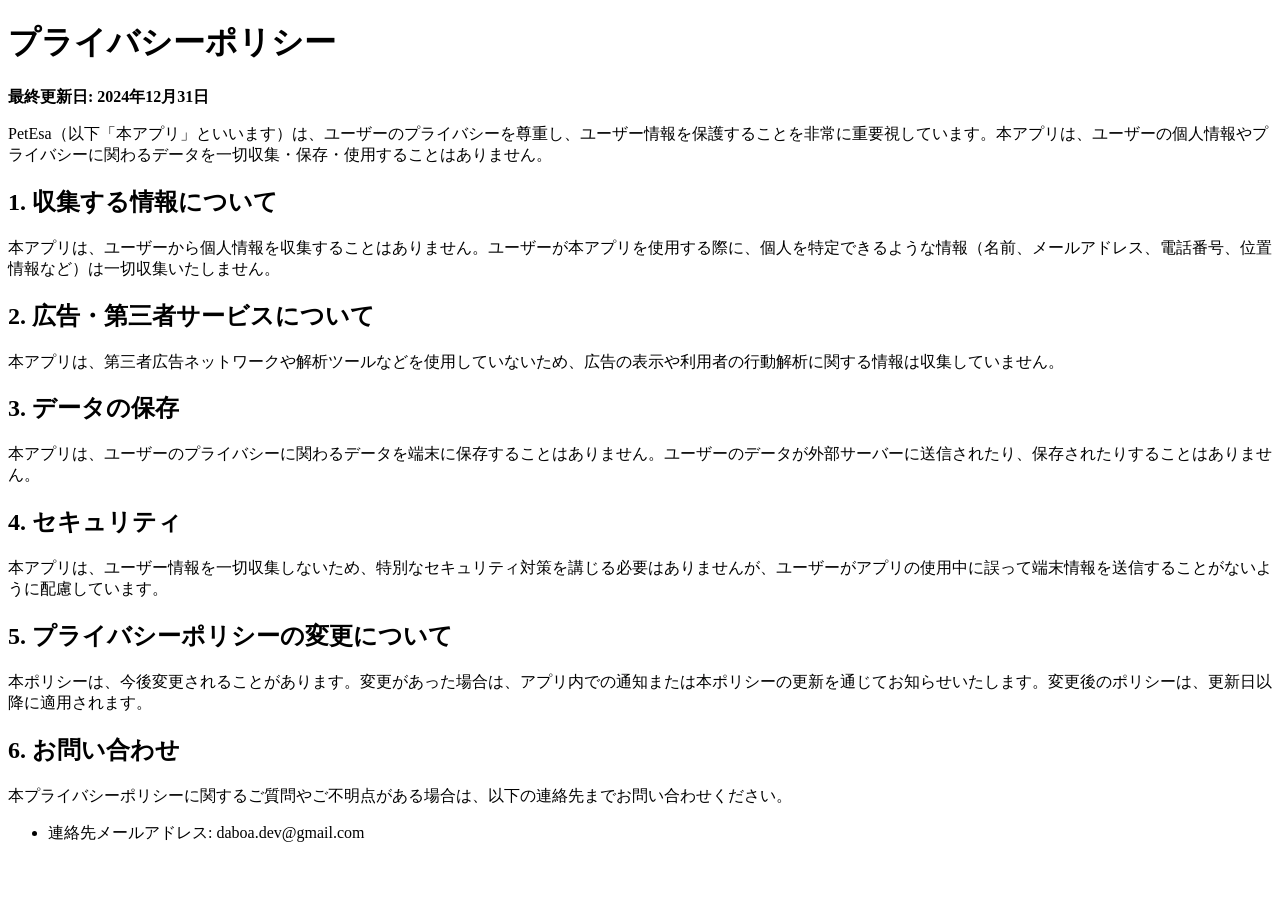
==== Android/PetEsa/PrivacyPolicy.html @ e40d6c3e "Create  PrivacyPolicy.html" ====
<!DOCTYPE html>
<html lang="ja">
<head>
    <meta charset="UTF-8">
    <meta name="viewport" content="width=device-width, initial-scale=1.0">
    <title>プライバシーポリシー</title>
</head>
<body>
    <h1>プライバシーポリシー</h1>
    <p><strong>最終更新日: 2024年12月31日</strong></p>

    <p>PetEsa（以下「本アプリ」といいます）は、ユーザーのプライバシーを尊重し、ユーザー情報を保護することを非常に重要視しています。本アプリは、ユーザーの個人情報やプライバシーに関わるデータを一切収集・保存・使用することはありません。</p>

    <h2>1. 収集する情報について</h2>
    <p>本アプリは、ユーザーから個人情報を収集することはありません。ユーザーが本アプリを使用する際に、個人を特定できるような情報（名前、メールアドレス、電話番号、位置情報など）は一切収集いたしません。</p>

    <h2>2. 広告・第三者サービスについて</h2>
    <p>本アプリは、第三者広告ネットワークや解析ツールなどを使用していないため、広告の表示や利用者の行動解析に関する情報は収集していません。</p>

    <h2>3. データの保存</h2>
    <p>本アプリは、ユーザーのプライバシーに関わるデータを端末に保存することはありません。ユーザーのデータが外部サーバーに送信されたり、保存されたりすることはありません。</p>

    <h2>4. セキュリティ</h2>
    <p>本アプリは、ユーザー情報を一切収集しないため、特別なセキュリティ対策を講じる必要はありませんが、ユーザーがアプリの使用中に誤って端末情報を送信することがないように配慮しています。</p>

    <h2>5. プライバシーポリシーの変更について</h2>
    <p>本ポリシーは、今後変更されることがあります。変更があった場合は、アプリ内での通知または本ポリシーの更新を通じてお知らせいたします。変更後のポリシーは、更新日以降に適用されます。</p>

    <h2>6. お問い合わせ</h2>
    <p>本プライバシーポリシーに関するご質問やご不明点がある場合は、以下の連絡先までお問い合わせください。</p>
    <ul>
        <li>連絡先メールアドレス: daboa.dev@gmail.com</li>
    </ul>
</body>
</html>
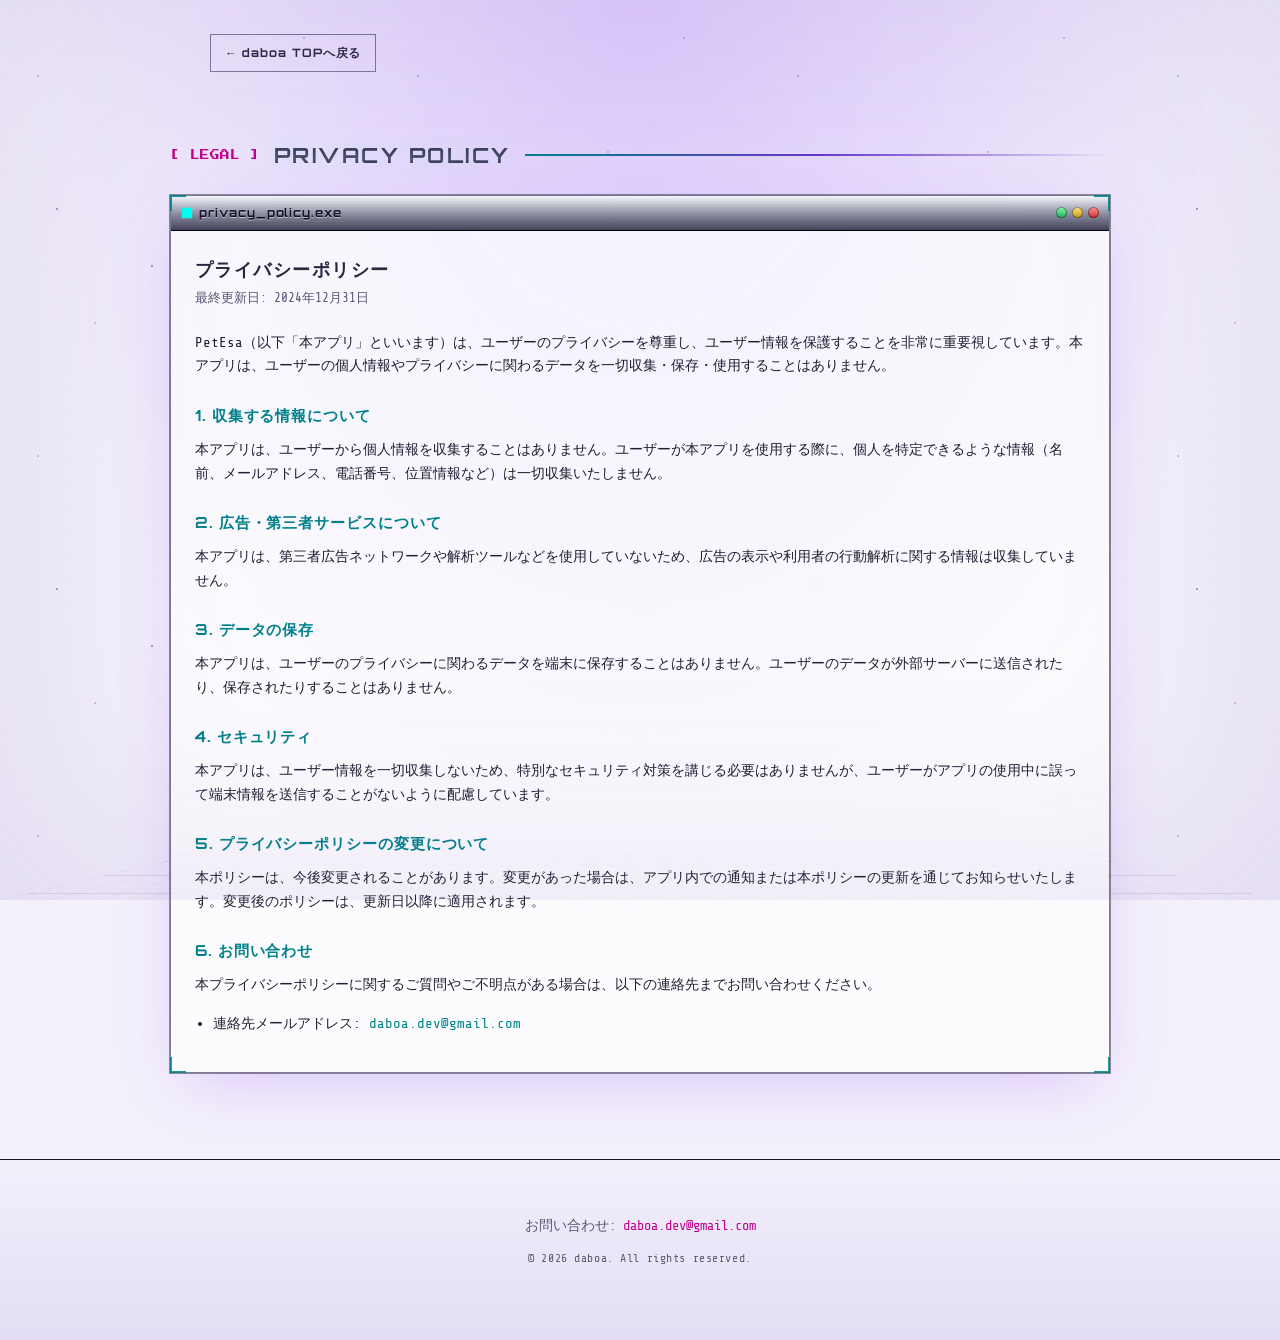
==== commit 9582b8c9: "Add light/dark theme support across all pages Add a system/light/dark theme toggle on the top page, " ====
--- a/Android/PetEsa/PrivacyPolicy.html
+++ b/Android/PetEsa/PrivacyPolicy.html
@@ -1,35 +1,96 @@
 <!DOCTYPE html>
 <html lang="ja">
 <head>
-    <meta charset="UTF-8">
-    <meta name="viewport" content="width=device-width, initial-scale=1.0">
-    <title>プライバシーポリシー</title>
+<meta charset="UTF-8">
+<script>
+(function(){
+  try{
+    var t = localStorage.getItem('daboaTheme');
+    if(t === 'light' || t === 'dark'){
+      document.documentElement.setAttribute('data-theme', t);
+    }
+  }catch(e){}
+})();
+</script>
+<meta name="viewport" content="width=device-width, initial-scale=1.0">
+<title>プライバシーポリシー | PetEsa - daboa</title>
+<meta name="theme-color" content="#050308">
+<link rel="icon" type="image/svg+xml" href="../../assets/img/favicon.svg">
+
+<link rel="preconnect" href="https://fonts.googleapis.com">
+<link rel="preconnect" href="https://fonts.gstatic.com" crossorigin>
+<link href="https://fonts.googleapis.com/css2?family=Orbitron:wght@700;900&family=Share+Tech+Mono&family=Press+Start+2P&display=swap" rel="stylesheet">
+
+<link rel="stylesheet" href="../../assets/css/style.css">
 </head>
 <body>
-    <h1>プライバシーポリシー</h1>
-    <p><strong>最終更新日: 2024年12月31日</strong></p>
 
-    <p>PetEsa（以下「本アプリ」といいます）は、ユーザーのプライバシーを尊重し、ユーザー情報を保護することを非常に重要視しています。本アプリは、ユーザーの個人情報やプライバシーに関わるデータを一切収集・保存・使用することはありません。</p>
+<div class="bg-layer bg-grid"></div>
+<div class="bg-layer bg-stars"></div>
+<div class="scanlines"></div>
+<div class="vignette"></div>
 
-    <h2>1. 収集する情報について</h2>
-    <p>本アプリは、ユーザーから個人情報を収集することはありません。ユーザーが本アプリを使用する際に、個人を特定できるような情報（名前、メールアドレス、電話番号、位置情報など）は一切収集いたしません。</p>
+<div style="max-width:900px; margin:0 auto; padding:34px 20px 0; position:relative; z-index:5;">
+  <a class="back-link" href="../../index.html">← daboa TOPへ戻る</a>
+</div>
 
-    <h2>2. 広告・第三者サービスについて</h2>
-    <p>本アプリは、第三者広告ネットワークや解析ツールなどを使用していないため、広告の表示や利用者の行動解析に関する情報は収集していません。</p>
+<main>
+  <section>
+    <div class="section-head">
+      <span class="num">[ LEGAL ]</span>
+      <h2>PRIVACY POLICY</h2>
+      <div class="section-line"></div>
+    </div>
 
-    <h2>3. データの保存</h2>
-    <p>本アプリは、ユーザーのプライバシーに関わるデータを端末に保存することはありません。ユーザーのデータが外部サーバーに送信されたり、保存されたりすることはありません。</p>
+    <div class="hud-window">
+      <div class="hud-corners"><b></b></div>
+      <div class="win-titlebar">
+        <span class="win-title">
+          <svg viewBox="0 0 16 16"><rect x="1" y="1" width="14" height="14" fill="#00fff2"/></svg>
+          privacy_policy.exe
+        </span>
+        <span class="win-btns"><i></i><i></i><i></i></span>
+      </div>
+      <div class="win-body legal-body">
+        <h1>プライバシーポリシー</h1>
+        <p class="updated">最終更新日: 2024年12月31日</p>
 
-    <h2>4. セキュリティ</h2>
-    <p>本アプリは、ユーザー情報を一切収集しないため、特別なセキュリティ対策を講じる必要はありませんが、ユーザーがアプリの使用中に誤って端末情報を送信することがないように配慮しています。</p>
+        <p>PetEsa（以下「本アプリ」といいます）は、ユーザーのプライバシーを尊重し、ユーザー情報を保護することを非常に重要視しています。本アプリは、ユーザーの個人情報やプライバシーに関わるデータを一切収集・保存・使用することはありません。</p>
 
-    <h2>5. プライバシーポリシーの変更について</h2>
-    <p>本ポリシーは、今後変更されることがあります。変更があった場合は、アプリ内での通知または本ポリシーの更新を通じてお知らせいたします。変更後のポリシーは、更新日以降に適用されます。</p>
+        <h2>1. 収集する情報について</h2>
+        <p>本アプリは、ユーザーから個人情報を収集することはありません。ユーザーが本アプリを使用する際に、個人を特定できるような情報（名前、メールアドレス、電話番号、位置情報など）は一切収集いたしません。</p>
 
-    <h2>6. お問い合わせ</h2>
-    <p>本プライバシーポリシーに関するご質問やご不明点がある場合は、以下の連絡先までお問い合わせください。</p>
-    <ul>
-        <li>連絡先メールアドレス: daboa.dev@gmail.com</li>
-    </ul>
+        <h2>2. 広告・第三者サービスについて</h2>
+        <p>本アプリは、第三者広告ネットワークや解析ツールなどを使用していないため、広告の表示や利用者の行動解析に関する情報は収集していません。</p>
+
+        <h2>3. データの保存</h2>
+        <p>本アプリは、ユーザーのプライバシーに関わるデータを端末に保存することはありません。ユーザーのデータが外部サーバーに送信されたり、保存されたりすることはありません。</p>
+
+        <h2>4. セキュリティ</h2>
+        <p>本アプリは、ユーザー情報を一切収集しないため、特別なセキュリティ対策を講じる必要はありませんが、ユーザーがアプリの使用中に誤って端末情報を送信することがないように配慮しています。</p>
+
+        <h2>5. プライバシーポリシーの変更について</h2>
+        <p>本ポリシーは、今後変更されることがあります。変更があった場合は、アプリ内での通知または本ポリシーの更新を通じてお知らせいたします。変更後のポリシーは、更新日以降に適用されます。</p>
+
+        <h2>6. お問い合わせ</h2>
+        <p>本プライバシーポリシーに関するご質問やご不明点がある場合は、以下の連絡先までお問い合わせください。</p>
+        <ul>
+          <li>連絡先メールアドレス: <a href="mailto:daboa.dev@gmail.com">daboa.dev@gmail.com</a></li>
+        </ul>
+      </div>
+    </div>
+  </section>
+</main>
+
+<footer>
+  <p class="contact-line">お問い合わせ: <a href="mailto:daboa.dev@gmail.com">daboa.dev@gmail.com</a></p>
+  <p class="footer-note">© 2026 daboa. All rights reserved.</p>
+</footer>
+
+<button class="to-top" id="toTop" aria-label="ページトップへ戻る">
+  <svg viewBox="0 0 24 24" fill="none" stroke="#15121f" stroke-width="2.5"><path d="M12 19V5M5 12l7-7 7 7"/></svg>
+</button>
+
+<script src="../../assets/js/main.js"></script>
 </body>
 </html>
--- a/assets/css/style.css
+++ b/assets/css/style.css
@@ -0,0 +1,862 @@
+/* =========================================================
+   daboa works — Y2K Cyber/Metallic theme
+   Supports dark / light / system, plus a manual override
+   stored in localStorage("daboaTheme") and applied via
+   <html data-theme="light|dark">. See assets/js/main.js.
+   ========================================================= */
+
+:root{
+  /* ---- surfaces (swap per theme) ---- */
+  --bg: #050308;
+  --bg-deep: #0a0518;
+  --panel: rgba(14, 10, 28, 0.72);
+  --panel-solid: #100b22;
+  --footer-tint-a: rgba(10,6,20,0);
+  --footer-tint-b: rgba(10,6,20,.6);
+
+  /* ---- metallic ramp (brightest -> deepest), swap per theme ---- */
+  --chrome-1: #f6f7fb;
+  --chrome-2: #c7c9d6;
+  --chrome-3: #8b8da0;
+  --chrome-4: #45465a;
+
+  /* ---- body text (swap per theme) ---- */
+  --text: #e9e8f5;
+  --text-dim: #9a94b8;
+
+  /* ---- fixed vivid accents: always used on fixed-dark chrome
+     chips (ticker / badges / nav / buttons-fill / tape) so they
+     never need to change with theme ---- */
+  --cyan: #00fff2;
+  --blue: #00baff;
+  --pink: #ff2bd6;
+  --purple: #a259ff;
+  --lime: #d4ff00;
+
+  /* ---- "ink" accents: same hue family, tuned so they stay
+     readable as TEXT directly on the swapping page surface
+     (equal to the vivid value in dark theme; darkened for light) ---- */
+  --ink-cyan: #00fff2;
+  --ink-pink: #ff2bd6;
+  --ink-purple: #a259ff;
+  --ink-lime: #d4ff00;
+
+  /* fixed constant: dark text placed on bright accent fills */
+  --on-accent: #0a0518;
+
+  /* decorative background layers */
+  --star-dot: #ffffff;
+  --grid-line: rgba(0,255,242,.35);
+  --grid-haze: rgba(80,20,120,.55);
+  --scanline-color: rgba(255,255,255,.035);
+  --vignette-color: rgba(0,0,0,.85);
+
+  color-scheme: dark;
+
+  --font-display: "Orbitron", "Rajdhani", sans-serif;
+  --font-mono: "Share Tech Mono", "MS Gothic", monospace;
+  --font-pixel: "Press Start 2P", cursive;
+}
+
+/* ---- light theme: system preference, unless explicitly forced dark ---- */
+@media (prefers-color-scheme: light){
+  :root:not([data-theme="dark"]){
+    --bg: #f3f0fb;
+    --bg-deep: #e6e1f5;
+    --panel: rgba(255,255,255,.7);
+    --panel-solid: #ffffff;
+    --footer-tint-a: rgba(230,225,245,0);
+    --footer-tint-b: rgba(214,206,240,.55);
+
+    --chrome-1: #2a2740;
+    --chrome-2: #514d6c;
+    --chrome-3: #7d7a98;
+    --chrome-4: #17151f;
+
+    --text: #221f33;
+    --text-dim: #5b5773;
+
+    --ink-cyan: #00838c;
+    --ink-pink: #c2008f;
+    --ink-purple: #6a37c9;
+    --ink-lime: #6a8a00;
+
+    --star-dot: #3a2f57;
+    --grid-line: rgba(120,60,190,.28);
+    --grid-haze: rgba(190,150,255,.4);
+    --scanline-color: rgba(30,10,50,.05);
+    --vignette-color: rgba(120,90,180,.15);
+
+    color-scheme: light;
+  }
+}
+
+/* ---- explicit override: forced light, regardless of system ---- */
+:root[data-theme="light"]{
+  --bg: #f3f0fb;
+  --bg-deep: #e6e1f5;
+  --panel: rgba(255,255,255,.7);
+  --panel-solid: #ffffff;
+  --footer-tint-a: rgba(230,225,245,0);
+  --footer-tint-b: rgba(214,206,240,.55);
+
+  --chrome-1: #2a2740;
+  --chrome-2: #514d6c;
+  --chrome-3: #7d7a98;
+  --chrome-4: #17151f;
+
+  --text: #221f33;
+  --text-dim: #5b5773;
+
+  --ink-cyan: #00838c;
+  --ink-pink: #c2008f;
+  --ink-purple: #6a37c9;
+  --ink-lime: #6a8a00;
+
+  --star-dot: #3a2f57;
+  --grid-line: rgba(120,60,190,.28);
+  --grid-haze: rgba(190,150,255,.4);
+  --scanline-color: rgba(30,10,50,.05);
+  --vignette-color: rgba(120,90,180,.15);
+
+  color-scheme: light;
+}
+
+/* ---- explicit override: forced dark, regardless of system ---- */
+:root[data-theme="dark"]{
+  --bg: #050308;
+  --bg-deep: #0a0518;
+  --panel: rgba(14, 10, 28, 0.72);
+  --panel-solid: #100b22;
+  --footer-tint-a: rgba(10,6,20,0);
+  --footer-tint-b: rgba(10,6,20,.6);
+
+  --chrome-1: #f6f7fb;
+  --chrome-2: #c7c9d6;
+  --chrome-3: #8b8da0;
+  --chrome-4: #45465a;
+
+  --text: #e9e8f5;
+  --text-dim: #9a94b8;
+
+  --ink-cyan: #00fff2;
+  --ink-pink: #ff2bd6;
+  --ink-purple: #a259ff;
+  --ink-lime: #d4ff00;
+
+  --star-dot: #ffffff;
+  --grid-line: rgba(0,255,242,.35);
+  --grid-haze: rgba(80,20,120,.55);
+  --scanline-color: rgba(255,255,255,.035);
+  --vignette-color: rgba(0,0,0,.85);
+
+  color-scheme: dark;
+}
+
+*{ box-sizing: border-box; }
+
+html{
+  scroll-behavior: smooth;
+}
+
+body{
+  margin: 0;
+  background: var(--bg);
+  color: var(--text);
+  font-family: var(--font-mono);
+  font-size: 16px;
+  line-height: 1.7;
+  overflow-x: hidden;
+  cursor: default;
+  position: relative;
+  transition: background-color .25s ease, color .25s ease;
+}
+
+::selection{
+  background: var(--pink);
+  color: var(--on-accent);
+}
+
+/* custom scrollbar */
+::-webkit-scrollbar{ width: 14px; }
+::-webkit-scrollbar-track{ background: var(--bg-deep); }
+::-webkit-scrollbar-thumb{
+  background: linear-gradient(var(--chrome-1), var(--chrome-3));
+  border: 2px solid var(--bg-deep);
+  border-radius: 2px;
+}
+::-webkit-scrollbar-thumb:hover{ background: linear-gradient(var(--cyan), var(--blue)); }
+
+a{ color: var(--ink-cyan); text-decoration: none; }
+a:hover{ color: var(--ink-pink); text-decoration: underline; }
+
+h1,h2,h3{ font-family: var(--font-display); margin: 0; }
+
+/* =========================================================
+   Background layers: grid horizon + starfield + scanlines
+   ========================================================= */
+
+.bg-layer{
+  position: fixed;
+  inset: 0;
+  z-index: 0;
+  pointer-events: none;
+}
+
+.bg-stars{
+  background-image:
+    radial-gradient(1px 1px at 10% 20%, var(--star-dot), transparent),
+    radial-gradient(1px 1px at 80% 10%, var(--star-dot), transparent),
+    radial-gradient(1.5px 1.5px at 40% 70%, var(--star-dot), transparent),
+    radial-gradient(1px 1px at 60% 40%, var(--star-dot), transparent),
+    radial-gradient(1.5px 1.5px at 90% 80%, var(--ink-cyan), transparent),
+    radial-gradient(1px 1px at 25% 85%, var(--ink-pink), transparent),
+    radial-gradient(1px 1px at 70% 60%, var(--star-dot), transparent),
+    radial-gradient(1.5px 1.5px at 15% 55%, var(--star-dot), transparent);
+  background-repeat: repeat;
+  background-size: 380px 380px;
+  opacity: .8;
+  animation: star-drift 90s linear infinite;
+}
+@keyframes star-drift{
+  from{ background-position: 0 0; }
+  to{ background-position: -380px 380px; }
+}
+
+.bg-grid{
+  background-image: radial-gradient(ellipse at 50% 0%, var(--grid-haze), var(--bg) 70%);
+}
+.bg-grid::after{
+  content:"";
+  position: absolute;
+  left: 0; right: 0; bottom: 0;
+  height: 55%;
+  background-image:
+    linear-gradient(var(--grid-line) 1px, transparent 1px),
+    linear-gradient(90deg, var(--grid-line) 1px, transparent 1px);
+  background-size: 48px 48px;
+  transform: perspective(280px) rotateX(62deg);
+  transform-origin: bottom;
+  -webkit-mask-image: linear-gradient(to top, #000 20%, transparent 95%);
+          mask-image: linear-gradient(to top, #000 20%, transparent 95%);
+  opacity: .55;
+}
+
+.scanlines{
+  position: fixed;
+  inset: 0;
+  z-index: 60;
+  pointer-events: none;
+  background: repeating-linear-gradient(
+    to bottom,
+    var(--scanline-color) 0px,
+    var(--scanline-color) 1px,
+    transparent 2px,
+    transparent 3px
+  );
+  mix-blend-mode: overlay;
+}
+.vignette{
+  position: fixed;
+  inset: 0;
+  z-index: 61;
+  pointer-events: none;
+  box-shadow: inset 0 0 18vw var(--vignette-color);
+}
+
+/* =========================================================
+   Loading splash — always a fixed dark "boot screen"
+   ========================================================= */
+#loader{
+  position: fixed;
+  inset: 0;
+  z-index: 999;
+  background: #050308;
+  display: flex;
+  flex-direction: column;
+  align-items: center;
+  justify-content: center;
+  gap: 18px;
+  transition: opacity .5s ease, visibility .5s ease;
+}
+#loader.hide{ opacity: 0; visibility: hidden; }
+#loader .loader-logo{
+  font-family: var(--font-display);
+  font-weight: 900;
+  font-size: 2rem;
+  letter-spacing: .35em;
+  background: linear-gradient(180deg,#fff 0%, var(--cyan) 45%, var(--purple) 100%);
+  -webkit-background-clip: text;
+  background-clip: text;
+  color: transparent;
+  animation: flicker 2.4s infinite;
+}
+.loader-bar{
+  width: min(260px, 70vw);
+  height: 10px;
+  border: 2px solid #c7c9d6;
+  background: #0a0518;
+  padding: 2px;
+}
+.loader-bar span{
+  display: block;
+  height: 100%;
+  width: 0%;
+  background: repeating-linear-gradient(45deg, var(--cyan), var(--cyan) 6px, var(--blue) 6px, var(--blue) 12px);
+  animation: load-fill 1.3s ease forwards;
+}
+.loader-text{
+  font-family: var(--font-mono);
+  font-size: .75rem;
+  color: #9a94b8;
+  letter-spacing: .15em;
+}
+@keyframes load-fill{ to{ width: 100%; } }
+@keyframes flicker{
+  0%,100%{ opacity: 1; }
+  4%{ opacity: .55; }
+  6%{ opacity: 1; }
+  46%{ opacity: 1; }
+  48%{ opacity: .6; }
+  50%{ opacity: 1; }
+}
+
+/* =========================================================
+   Marquee ticker — always a fixed dark LED-sign strip
+   ========================================================= */
+.ticker{
+  position: relative;
+  z-index: 5;
+  border-bottom: 1px solid #2a2440;
+  background: linear-gradient(180deg, #14102a, #0a0616);
+  overflow: hidden;
+  white-space: nowrap;
+  padding: 7px 0;
+}
+.ticker-track{
+  display: inline-flex;
+  animation: ticker-scroll 32s linear infinite;
+  font-family: var(--font-mono);
+  font-size: .82rem;
+  letter-spacing: .05em;
+  color: var(--cyan);
+  will-change: transform;
+}
+.ticker-track span{ margin: 0 1.4em; color: #9a94b8; white-space: nowrap; }
+.ticker-track span.hi{ color: var(--pink); }
+@keyframes ticker-scroll{
+  from{ transform: translateX(0); }
+  to{ transform: translateX(-50%); }
+}
+
+/* =========================================================
+   Hero
+   ========================================================= */
+.hero{
+  position: relative;
+  z-index: 5;
+  text-align: center;
+  padding: 72px 20px 40px;
+}
+
+.logo-wrap{
+  display: flex;
+  justify-content: center;
+  margin-bottom: 6px;
+}
+.logo-wrap svg{ width: min(560px, 92vw); height: auto; overflow: visible; }
+
+.chrome-text{
+  font-family: var(--font-display);
+  font-weight: 900;
+}
+.chrome-stop-1{ stop-color: var(--chrome-1); }
+.chrome-stop-2{ stop-color: var(--chrome-2); }
+.chrome-stop-3{ stop-color: var(--chrome-3); }
+.chrome-stop-4{ stop-color: var(--chrome-4); }
+
+.hero-sub{
+  font-family: var(--font-mono);
+  color: var(--text-dim);
+  letter-spacing: .18em;
+  font-size: .85rem;
+  margin-top: 4px;
+}
+.hero-sub .accent{ color: var(--ink-lime); }
+
+.badge-row{
+  display: flex;
+  flex-wrap: wrap;
+  gap: 10px;
+  justify-content: center;
+  margin: 22px 0 22px;
+}
+.badge{
+  font-family: var(--font-pixel);
+  font-size: .55rem;
+  padding: 7px 10px;
+  border: 2px solid #5a5c72;
+  background: linear-gradient(180deg, #201a38, #100c20);
+  color: #f6f7fb;
+  box-shadow: 2px 2px 0 rgba(0,0,0,.6), inset 0 0 0 1px rgba(255,255,255,.05);
+  white-space: nowrap;
+}
+.badge.blink{ animation: blink 1.1s steps(1) infinite; color: var(--lime); border-color: var(--lime); }
+.badge.pink{ color: var(--pink); border-color: var(--pink); }
+.badge.cyan{ color: var(--cyan); border-color: var(--cyan); }
+@keyframes blink{ 50%{ opacity: .25; } }
+
+/* ---- theme switch ---- */
+.theme-switch{
+  display: inline-flex;
+  align-items: center;
+  gap: 10px;
+  margin: 2px 0 26px;
+}
+.theme-switch-label{
+  font-family: var(--font-pixel);
+  font-size: .5rem;
+  color: var(--text-dim);
+  letter-spacing: .05em;
+}
+.theme-switch-track{
+  display: inline-flex;
+  gap: 3px;
+  padding: 3px;
+  border: 1px solid var(--chrome-3);
+  background: var(--panel-solid);
+  border-radius: 3px;
+}
+.theme-opt{
+  display: flex;
+  align-items: center;
+  gap: 5px;
+  border: none;
+  cursor: pointer;
+  padding: 6px 10px;
+  background: transparent;
+  color: var(--text-dim);
+  font-family: var(--font-display);
+  font-weight: 700;
+  font-size: .62rem;
+  letter-spacing: .06em;
+  border-radius: 2px;
+  transition: background-color .15s ease, color .15s ease, box-shadow .15s ease;
+}
+.theme-opt svg{ width: 13px; height: 13px; stroke: currentColor; flex-shrink: 0; }
+.theme-opt:hover{ color: var(--text); }
+.theme-opt[aria-pressed="true"]{
+  background: linear-gradient(180deg, var(--cyan), var(--blue));
+  color: var(--on-accent);
+  box-shadow: 0 0 14px rgba(0,255,242,.55);
+}
+.theme-opt[aria-pressed="true"]:hover{ color: var(--on-accent); }
+
+/* nav */
+.nav{
+  display: flex;
+  flex-wrap: wrap;
+  justify-content: center;
+  gap: 12px;
+  margin-top: 8px;
+}
+.nav a{
+  position: relative;
+  font-family: var(--font-display);
+  font-weight: 700;
+  font-size: .78rem;
+  letter-spacing: .12em;
+  color: #f6f7fb;
+  text-decoration: none;
+  padding: 10px 18px;
+  background: linear-gradient(180deg, #2a2440, #150f28);
+  border: 1px solid var(--chrome-4);
+  border-radius: 3px;
+  clip-path: polygon(10px 0, 100% 0, 100% calc(100% - 10px), calc(100% - 10px) 100%, 0 100%, 0 10px);
+  transition: all .18s ease;
+}
+.nav a:hover{
+  color: var(--on-accent);
+  background: linear-gradient(180deg, var(--cyan), var(--blue));
+  box-shadow: 0 0 18px rgba(0,255,242,.7), 0 0 42px rgba(0,255,242,.35);
+  text-decoration: none;
+  transform: translateY(-2px);
+}
+
+/* =========================================================
+   HUD Window (chrome titlebar cards)
+   ========================================================= */
+.hud-window{
+  position: relative;
+  border: 1px solid var(--chrome-3);
+  background: var(--panel);
+  backdrop-filter: blur(6px);
+  box-shadow: 0 0 0 1px rgba(0,0,0,.4), 0 20px 60px -20px rgba(162,89,255,.35);
+  margin: 0 auto;
+}
+.hud-window::before,
+.hud-window::after,
+.hud-corners b::before,
+.hud-corners b::after{
+  content:"";
+  position:absolute;
+  width: 14px; height: 14px;
+  border: 2px solid var(--ink-cyan);
+  z-index: 2;
+  opacity: .85;
+}
+.hud-window::before{ top:-1px; left:-1px; border-right:none; border-bottom:none; }
+.hud-window::after{ bottom:-1px; right:-1px; border-left:none; border-top:none; }
+.hud-corners b{ position:absolute; inset:0; pointer-events:none; }
+.hud-corners b::before{ top:-1px; right:-1px; border-left:none; border-bottom:none; }
+.hud-corners b::after{ bottom:-1px; left:-1px; border-right:none; border-top:none; }
+
+.win-titlebar{
+  display:flex;
+  align-items:center;
+  justify-content: space-between;
+  padding: 7px 10px;
+  background: linear-gradient(180deg, #f6f7fb, #8b8da0 55%, #45465a);
+  border-bottom: 1px solid #000;
+}
+.win-title{
+  font-family: var(--font-display);
+  font-weight: 700;
+  font-size: .74rem;
+  letter-spacing: .08em;
+  color: #14102a;
+  text-shadow: 0 1px 0 rgba(255,255,255,.5);
+  display:flex;
+  align-items:center;
+  gap:6px;
+}
+.win-title svg{ width:12px; height:12px; }
+.win-btns{ display:flex; gap:5px; }
+.win-btns i{
+  display:block;
+  width:11px; height:11px;
+  border-radius:50%;
+  background: linear-gradient(180deg,#fff,#9a9aa8);
+  box-shadow: inset 0 0 0 1px rgba(0,0,0,.4);
+}
+.win-btns i:nth-child(1){ background: linear-gradient(180deg,#8bffb0,#1fae55); }
+.win-btns i:nth-child(2){ background: linear-gradient(180deg,#ffe98b,#c99a12); }
+.win-btns i:nth-child(3){ background: linear-gradient(180deg,#ff9d9d,#c92f2f); }
+
+.win-body{
+  padding: 22px 24px;
+  font-size: .92rem;
+  color: var(--text);
+}
+.win-body p{ margin: 0 0 1em; white-space: pre-line; }
+.win-body p:last-child{ margin-bottom:0; }
+
+/* =========================================================
+   Sections
+   ========================================================= */
+section{
+  position: relative;
+  z-index: 5;
+  max-width: 980px;
+  margin: 0 auto;
+  padding: 46px 20px;
+}
+
+.section-head{
+  display:flex;
+  align-items:center;
+  gap: 14px;
+  margin-bottom: 22px;
+}
+.section-head h2{
+  font-size: 1.3rem;
+  letter-spacing: .12em;
+  background: linear-gradient(180deg, var(--chrome-1), var(--chrome-2) 60%, var(--chrome-4));
+  -webkit-background-clip: text;
+  background-clip: text;
+  color: transparent;
+  text-shadow: 0 0 24px rgba(0,255,242,.2);
+}
+.section-head .num{
+  font-family: var(--font-pixel);
+  font-size: .6rem;
+  color: var(--ink-pink);
+}
+.section-line{
+  flex:1;
+  height: 2px;
+  background: linear-gradient(90deg, var(--ink-cyan), var(--ink-purple), transparent);
+}
+
+#about .hud-window{ max-width: 760px; }
+
+/* work cards */
+.card-grid{
+  display:grid;
+  grid-template-columns: repeat(auto-fit, minmax(260px, 1fr));
+  gap: 20px;
+}
+
+.work-card{
+  position:relative;
+  border: 1px solid var(--chrome-4);
+  background: var(--panel);
+  backdrop-filter: blur(6px);
+  box-shadow: 0 10px 26px -14px rgba(0,0,0,.4);
+  padding: 20px;
+  display:flex;
+  flex-direction:column;
+  gap: 12px;
+  transition: transform .2s ease, box-shadow .2s ease, border-color .2s ease;
+  clip-path: polygon(0 0, calc(100% - 16px) 0, 100% 16px, 100% 100%, 16px 100%, 0 calc(100% - 16px));
+}
+.work-card:hover{
+  transform: translateY(-4px);
+  border-color: var(--ink-cyan);
+  box-shadow: 0 0 30px rgba(0,255,242,.2), 0 0 60px rgba(255,43,214,.1);
+}
+.work-icon{
+  width: 56px; height: 56px;
+}
+.work-card h3{
+  font-size: 1.02rem;
+  letter-spacing: .05em;
+  color: var(--chrome-1);
+}
+.work-card p{ margin: 0; color: var(--text-dim); font-size: .88rem; }
+.tag-row{ display:flex; flex-wrap:wrap; gap:6px; margin-top:2px; }
+.tag{
+  font-family: var(--font-pixel);
+  font-size: .5rem;
+  padding: 4px 6px;
+  border: 1px solid var(--chrome-4);
+  color: var(--text-dim);
+}
+.card-links{ margin-top: auto; display:flex; flex-wrap:wrap; gap:10px; padding-top: 6px; }
+
+.btn-y2k{
+  display:inline-flex;
+  align-items:center;
+  gap:6px;
+  font-family: var(--font-display);
+  font-weight:700;
+  font-size:.72rem;
+  letter-spacing:.08em;
+  padding: 9px 14px;
+  color: var(--on-accent);
+  background: linear-gradient(180deg, var(--cyan), var(--blue));
+  border: 1px solid rgba(255,255,255,.6);
+  box-shadow: 2px 2px 0 rgba(0,0,0,.5);
+  text-decoration:none;
+}
+.btn-y2k:hover{
+  color: var(--on-accent);
+  text-decoration:none;
+  background: linear-gradient(180deg, var(--lime), #8fbf00);
+  transform: translate(-1px,-1px);
+  box-shadow: 3px 3px 0 rgba(0,0,0,.5);
+}
+.btn-y2k.ghost{
+  background: transparent;
+  color: var(--chrome-1);
+  border: 1px solid var(--chrome-3);
+  box-shadow:none;
+}
+.btn-y2k.ghost:hover{
+  color: var(--ink-pink);
+  border-color: var(--ink-pink);
+  background: rgba(255,43,214,.08);
+  transform:none;
+  box-shadow:none;
+}
+.btn-y2k.disabled{
+  pointer-events:none;
+  opacity:.5;
+  background: var(--chrome-4);
+  color: var(--text-dim);
+  box-shadow:none;
+}
+
+/* coming soon panels */
+.soon-card{
+  position: relative;
+  border: 2px dashed var(--chrome-4);
+  padding: 34px 20px;
+  text-align:center;
+  color: var(--text-dim);
+  overflow:hidden;
+}
+.soon-card .tape{
+  position:absolute;
+  left:-10%;
+  width:120%;
+  background: repeating-linear-gradient(45deg, var(--lime), var(--lime) 14px, #14102a 14px, #14102a 28px);
+  color:#14102a;
+  font-family: var(--font-pixel);
+  font-size: .6rem;
+  text-align:center;
+  padding: 5px 0;
+  letter-spacing:.1em;
+  box-shadow: 0 2px 8px rgba(0,0,0,.5);
+}
+.soon-card .tape.top{ top: 14px; transform: rotate(-3deg); }
+.soon-card .tape.bottom{ bottom: 14px; transform: rotate(2deg); }
+.soon-card .soon-body{ margin: 46px 0; }
+.soon-card h3{
+  font-family: var(--font-display);
+  color: var(--chrome-1);
+  font-size: 1rem;
+  letter-spacing: .1em;
+  margin-bottom: 8px;
+}
+.soon-card p{ font-size: .82rem; margin:0; }
+
+/* =========================================================
+   Footer
+   ========================================================= */
+footer{
+  position: relative;
+  z-index: 5;
+  margin-top: 40px;
+  padding: 40px 20px 60px;
+  border-top: 1px solid var(--chrome-4);
+  background: linear-gradient(180deg, var(--footer-tint-a), var(--footer-tint-b));
+  text-align:center;
+}
+
+.counter-widget{
+  display:inline-flex;
+  align-items:center;
+  gap:10px;
+  background: #0a0616;
+  border: 1px solid #5a5c72;
+  padding: 8px 14px;
+  margin-bottom: 22px;
+}
+.counter-label{
+  font-family: var(--font-pixel);
+  font-size: .5rem;
+  color: #9a94b8;
+  letter-spacing:.05em;
+}
+.counter-digits{ display:flex; gap:3px; }
+.counter-digits span{
+  font-family: "Share Tech Mono", monospace;
+  background: #000;
+  color: var(--lime);
+  font-size: .95rem;
+  padding: 3px 5px;
+  border: 1px solid #1c1c1c;
+  text-shadow: 0 0 6px var(--lime);
+}
+
+.footer-badges{
+  display:flex;
+  flex-wrap:wrap;
+  justify-content:center;
+  gap:10px;
+  margin: 18px 0 26px;
+}
+
+.contact-line{
+  font-size: .85rem;
+  color: var(--text-dim);
+  margin-bottom: 6px;
+}
+.contact-line a{ color: var(--ink-pink); }
+
+.footer-note{
+  font-size: .72rem;
+  color: var(--text-dim);
+  letter-spacing:.05em;
+}
+.footer-note .heart{ color: var(--ink-pink); }
+
+.back-link{
+  display:inline-flex;
+  align-items:center;
+  gap:6px;
+  font-family: var(--font-display);
+  font-weight:700;
+  font-size:.72rem;
+  letter-spacing:.08em;
+  color: var(--chrome-1);
+  border: 1px solid var(--chrome-3);
+  padding: 8px 14px;
+  margin-bottom: 20px;
+  text-decoration: none;
+}
+.back-link:hover{ color: var(--ink-pink); border-color: var(--ink-pink); text-decoration:none; }
+
+.to-top{
+  position: fixed;
+  right: 18px;
+  bottom: 18px;
+  z-index: 40;
+  width: 46px; height: 46px;
+  display:flex;
+  align-items:center;
+  justify-content:center;
+  background: linear-gradient(180deg, #f6f7fb, #8b8da0 55%, #45465a);
+  border: 1px solid #000;
+  box-shadow: 0 4px 14px rgba(0,0,0,.5);
+  opacity: 0;
+  pointer-events:none;
+  transition: opacity .25s ease, transform .2s ease;
+}
+.to-top.show{ opacity: 1; pointer-events:auto; }
+.to-top:hover{ transform: translateY(-3px); }
+.to-top svg{ width: 18px; height:18px; }
+
+/* =========================================================
+   Glitch hover for logo
+   ========================================================= */
+.logo-wrap svg text{ cursor: default; }
+.glitch-active .chrome-text-fill{ animation: glitch-shift .22s steps(2) 3; }
+@keyframes glitch-shift{
+  0%{ transform: translate(0,0); }
+  25%{ transform: translate(-2px,1px); }
+  50%{ transform: translate(2px,-1px); }
+  75%{ transform: translate(-1px,-1px); }
+  100%{ transform: translate(0,0); }
+}
+
+/* =========================================================
+   Legal / plain content pages (privacy policy etc.)
+   ========================================================= */
+.legal-body h1{
+  font-size: 1.15rem;
+  letter-spacing: .08em;
+  color: var(--chrome-1);
+  margin-bottom: 4px;
+}
+.legal-body h2{
+  font-size: .95rem;
+  letter-spacing: .06em;
+  color: var(--ink-cyan);
+  margin: 1.6em 0 .6em;
+}
+.legal-body p, .legal-body li{
+  font-size: .88rem;
+  color: var(--text);
+}
+.legal-body ul{ padding-left: 1.2em; }
+.legal-body .updated{
+  color: var(--text-dim);
+  font-size: .8rem;
+  margin-bottom: 1.6em;
+}
+
+/* =========================================================
+   Responsive
+   ========================================================= */
+@media (max-width: 640px){
+  .hero{ padding: 52px 16px 30px; }
+  .win-body{ padding: 18px 16px; }
+  section{ padding: 34px 16px; }
+  .bg-grid::after{ background-size: 34px 34px; }
+}
+
+@media (prefers-reduced-motion: reduce){
+  *{ animation-duration: 0.001ms !important; animation-iteration-count: 1 !important; transition-duration: 0.001ms !important; }
+}
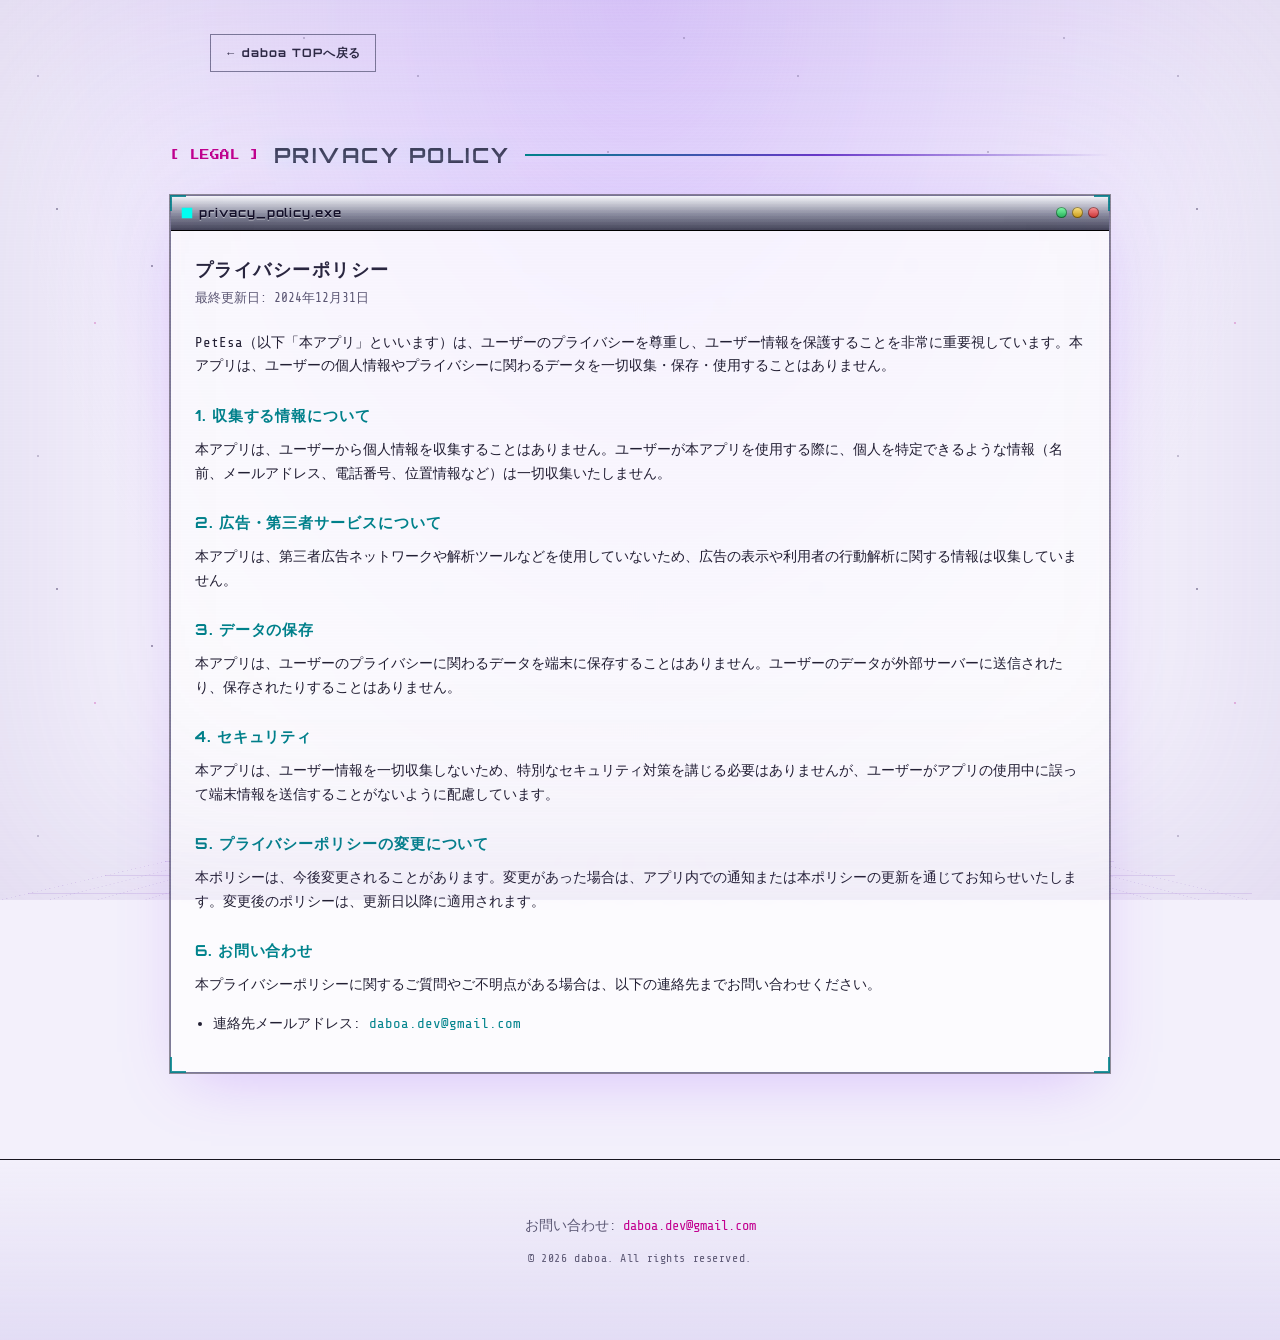
==== commit 72334fc2: "Automate footer copyright year and centralize last-updated date Copyright year is now computed at ru" ====
--- a/Android/PetEsa/PrivacyPolicy.html
+++ b/Android/PetEsa/PrivacyPolicy.html
@@ -84,7 +84,7 @@
 
 <footer>
   <p class="contact-line">お問い合わせ: <a href="mailto:daboa.dev@gmail.com">daboa.dev@gmail.com</a></p>
-  <p class="footer-note">© 2026 daboa. All rights reserved.</p>
+  <p class="footer-note">© <span class="cur-year"></span> daboa. All rights reserved.</p>
 </footer>
 
 <button class="to-top" id="toTop" aria-label="ページトップへ戻る">
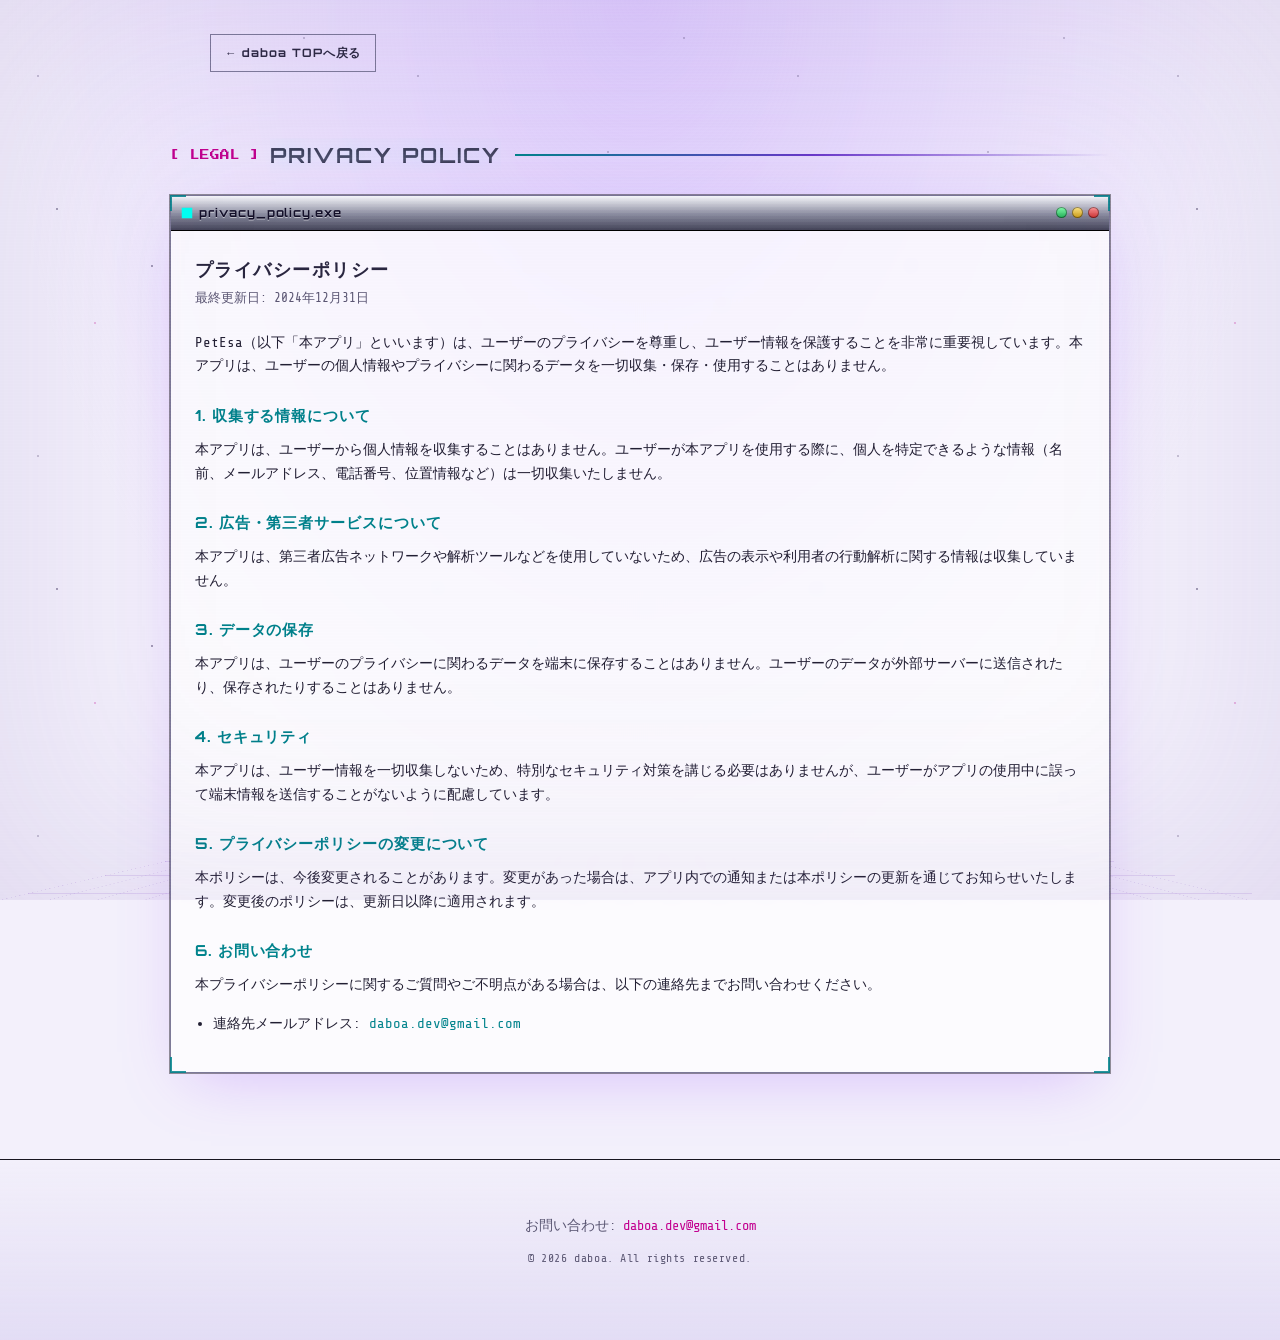
==== commit e49893f1: "Fix section heading wrap on narrow screens, update SINCE badge Group the "[ NN ]" number and heading" ====
--- a/Android/PetEsa/PrivacyPolicy.html
+++ b/Android/PetEsa/PrivacyPolicy.html
@@ -37,8 +37,10 @@
 <main>
   <section>
     <div class="section-head">
-      <span class="num">[ LEGAL ]</span>
-      <h2>PRIVACY POLICY</h2>
+      <div class="section-title">
+        <span class="num">[ LEGAL ]</span>
+        <h2>PRIVACY POLICY</h2>
+      </div>
       <div class="section-line"></div>
     </div>
 
--- a/assets/css/style.css
+++ b/assets/css/style.css
@@ -564,13 +564,24 @@
 
 .section-head{
   display:flex;
+  flex-wrap: wrap;
   align-items:center;
   gap: 14px;
   margin-bottom: 22px;
 }
+.section-title{
+  display:flex;
+  align-items:center;
+  gap: 10px;
+  min-width: 0;
+  max-width: 100%;
+}
 .section-head h2{
-  font-size: 1.3rem;
-  letter-spacing: .12em;
+  font-size: clamp(0.8rem, 4.2vw, 1.3rem);
+  letter-spacing: .1em;
+  white-space: nowrap;
+  overflow: hidden;
+  text-overflow: ellipsis;
   background: linear-gradient(180deg, var(--chrome-1), var(--chrome-2) 60%, var(--chrome-4));
   -webkit-background-clip: text;
   background-clip: text;
@@ -581,9 +592,11 @@
   font-family: var(--font-pixel);
   font-size: .6rem;
   color: var(--ink-pink);
+  flex-shrink: 0;
 }
 .section-line{
-  flex:1;
+  flex: 1 1 40px;
+  min-width: 40px;
   height: 2px;
   background: linear-gradient(90deg, var(--ink-cyan), var(--ink-purple), transparent);
 }
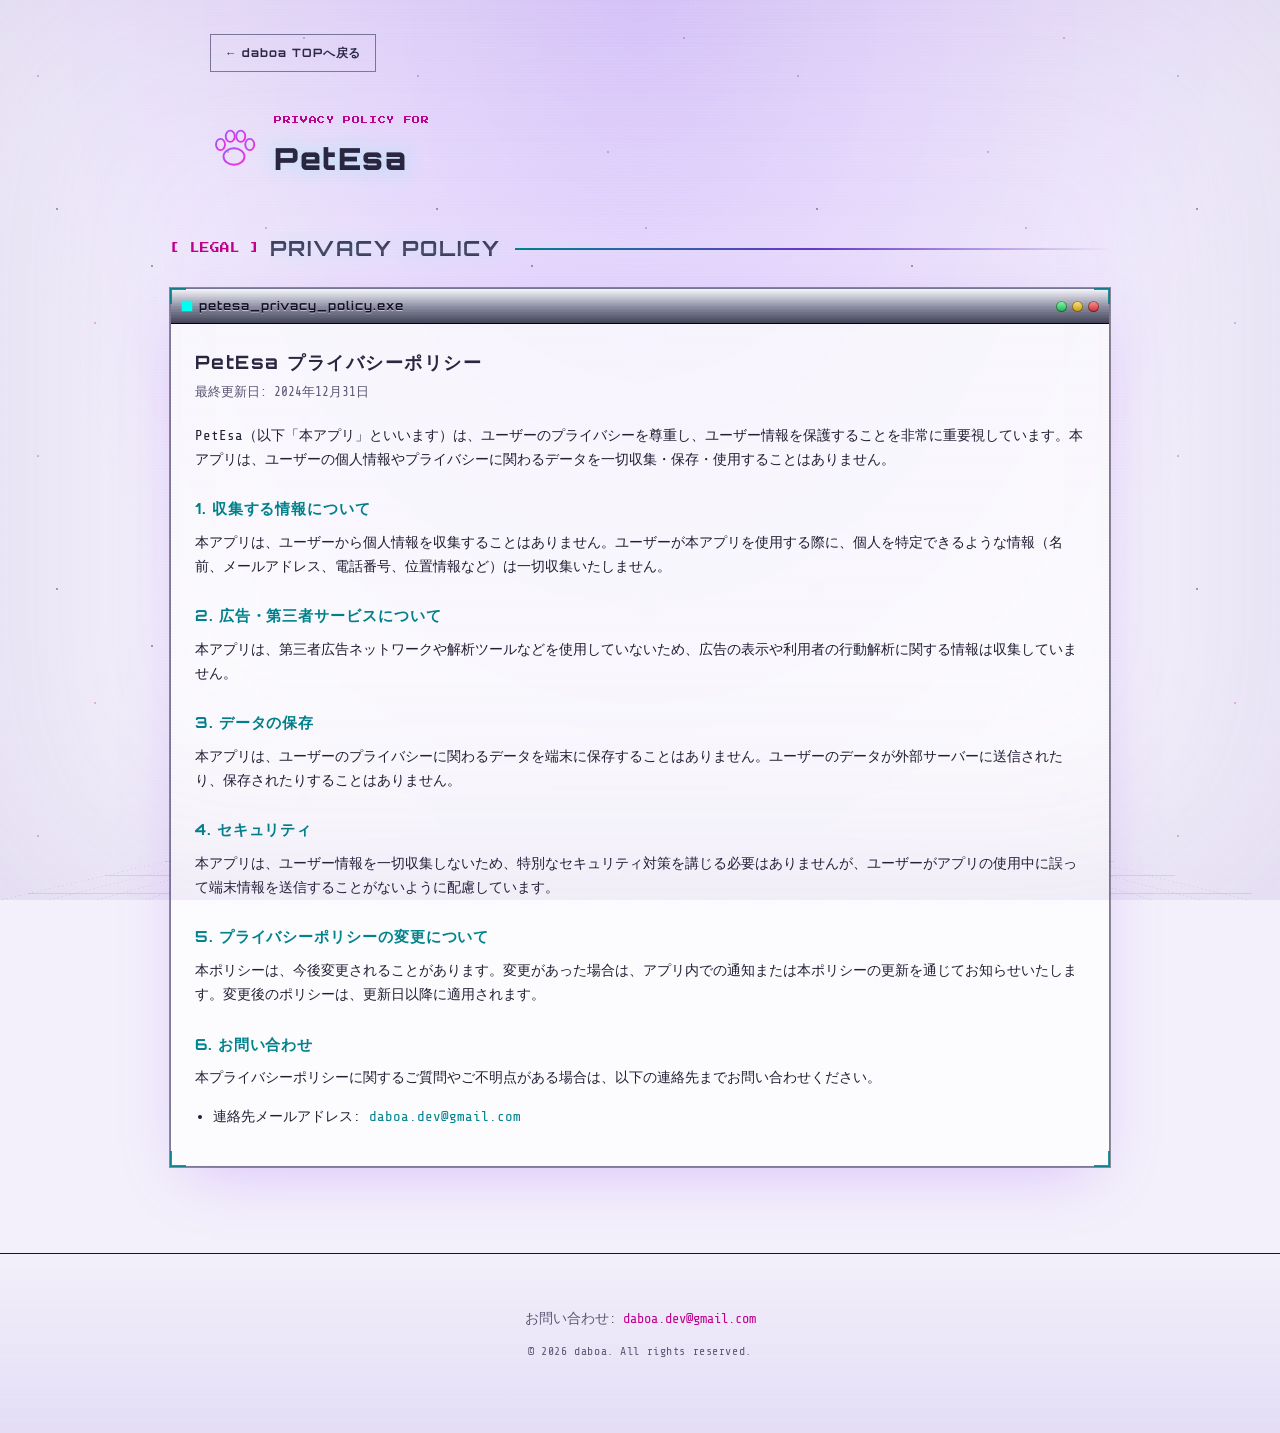
==== commit a636b80c: "Show app name prominently at the top of privacy policy pages Add an icon + large app-name banner rig" ====
--- a/Android/PetEsa/PrivacyPolicy.html
+++ b/Android/PetEsa/PrivacyPolicy.html
@@ -34,6 +34,26 @@
   <a class="back-link" href="../../index.html">← daboa TOPへ戻る</a>
 </div>
 
+<div class="app-banner">
+  <svg class="work-icon" viewBox="0 0 64 64">
+    <defs>
+      <linearGradient id="pawG" x1="0" y1="0" x2="1" y2="1">
+        <stop offset="0%" stop-color="#a259ff"/>
+        <stop offset="100%" stop-color="#ff2bd6"/>
+      </linearGradient>
+    </defs>
+    <ellipse cx="32" cy="42" rx="14" ry="11" fill="none" stroke="url(#pawG)" stroke-width="2.5"/>
+    <ellipse cx="14" cy="26" rx="6" ry="7.5" fill="none" stroke="url(#pawG)" stroke-width="2.5"/>
+    <ellipse cx="27" cy="15" rx="6" ry="7.5" fill="none" stroke="url(#pawG)" stroke-width="2.5"/>
+    <ellipse cx="41" cy="15" rx="6" ry="7.5" fill="none" stroke="url(#pawG)" stroke-width="2.5"/>
+    <ellipse cx="53" cy="26" rx="6" ry="7.5" fill="none" stroke="url(#pawG)" stroke-width="2.5"/>
+  </svg>
+  <div>
+    <p class="app-banner-kicker">PRIVACY POLICY FOR</p>
+    <p class="app-banner-name">PetEsa</p>
+  </div>
+</div>
+
 <main>
   <section>
     <div class="section-head">
@@ -49,12 +69,12 @@
       <div class="win-titlebar">
         <span class="win-title">
           <svg viewBox="0 0 16 16"><rect x="1" y="1" width="14" height="14" fill="#00fff2"/></svg>
-          privacy_policy.exe
+          petesa_privacy_policy.exe
         </span>
         <span class="win-btns"><i></i><i></i><i></i></span>
       </div>
       <div class="win-body legal-body">
-        <h1>プライバシーポリシー</h1>
+        <h1>PetEsa プライバシーポリシー</h1>
         <p class="updated">最終更新日: 2024年12月31日</p>
 
         <p>PetEsa（以下「本アプリ」といいます）は、ユーザーのプライバシーを尊重し、ユーザー情報を保護することを非常に重要視しています。本アプリは、ユーザーの個人情報やプライバシーに関わるデータを一切収集・保存・使用することはありません。</p>
--- a/assets/css/style.css
+++ b/assets/css/style.css
@@ -837,6 +837,38 @@
 /* =========================================================
    Legal / plain content pages (privacy policy etc.)
    ========================================================= */
+.app-banner{
+  display: flex;
+  align-items: center;
+  gap: 16px;
+  max-width: 900px;
+  margin: 22px auto 0;
+  padding: 0 20px;
+  position: relative;
+  z-index: 5;
+}
+.app-banner .work-icon{
+  width: 48px;
+  height: 48px;
+  flex-shrink: 0;
+}
+.app-banner-kicker{
+  font-family: var(--font-pixel);
+  font-size: .5rem;
+  letter-spacing: .08em;
+  color: var(--ink-pink);
+  margin: 0 0 6px;
+}
+.app-banner-name{
+  font-family: var(--font-display);
+  font-weight: 900;
+  font-size: clamp(1.3rem, 5vw, 1.9rem);
+  letter-spacing: .05em;
+  color: var(--chrome-1);
+  margin: 0;
+  text-shadow: 0 0 20px rgba(0,255,242,.25);
+}
+
 .legal-body h1{
   font-size: 1.15rem;
   letter-spacing: .08em;
